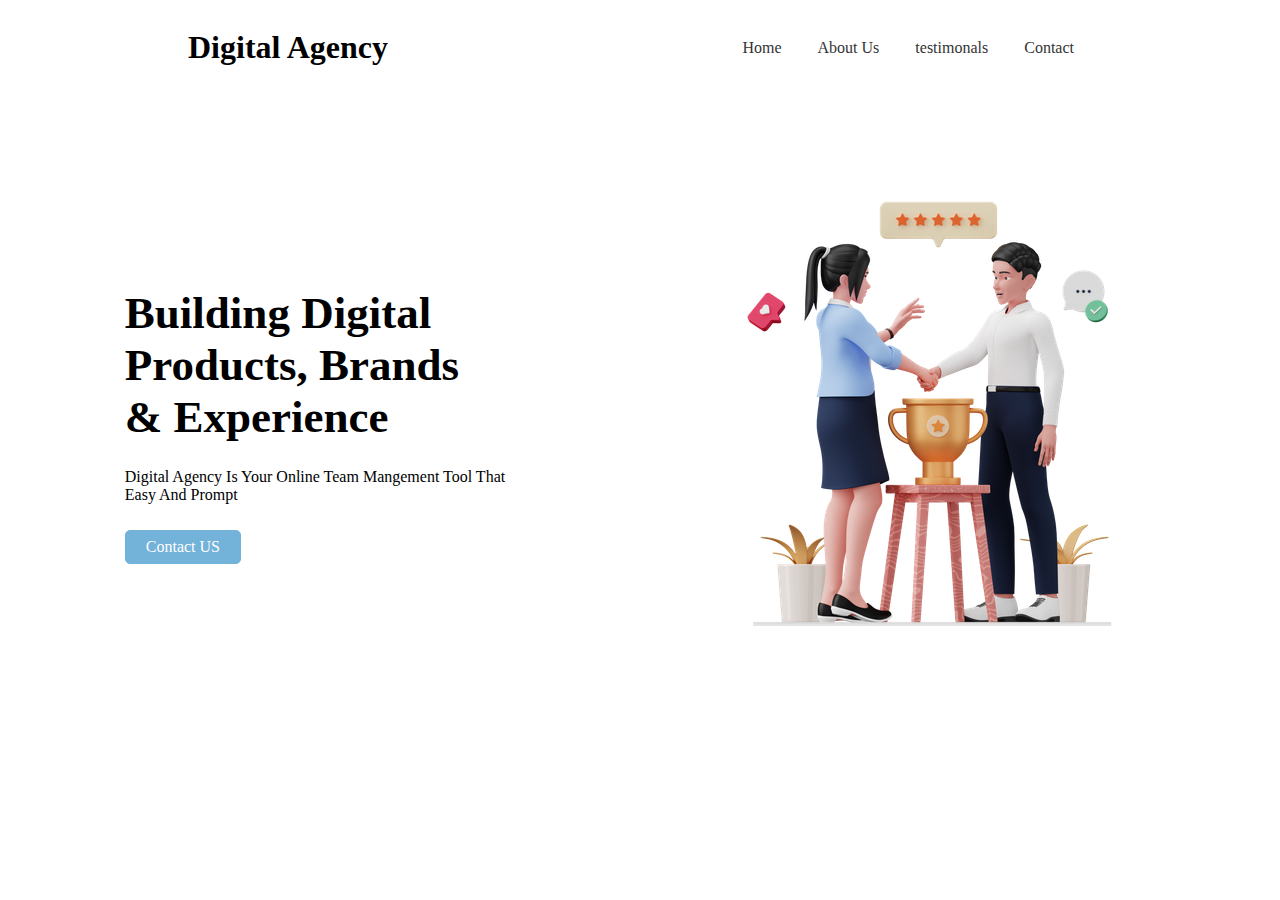
==== digital-agency.html @ 4aa226b5 "version1" ====
<!DOCTYPE html>
<html lang="en">
<head>
    <meta charset="UTF-8">
    <meta name="viewport" content="width=device-width, initial-scale=1.0">
    <title>Document</title>
    <link rel="stylesheet" href="Style2.css">
</head>
<body>
    <header>
        <nav>
            <div class="logo">
                <h1>Digital Agency</h1>
            </div>
            <ul>
                <li><a href="">Home</a></li>
                <li><a href="">About Us</a></li>
                <li><a href="">testimonals</a></li>
                <li><a href="">Contact</a></li>
              </ul>
        </nav>
    </header>

    <div class="home">
            <div class="text">
                <p class="eslogan">Building Digital <br> Products, Brands <br>& Experience</p>
        <p>Digital Agency Is Your Online Team Mangement Tool That <br> Easy And Prompt</p>
        <a class="boton" href="">Contact US</a>
            </div>
            <div class="container">
                <img src="img/img1.png" alt="logo#1" class="logo1">
            </div>
    </div>

</body>
</html>
---- Style2.css ----
header nav {
    display: flex;
    justify-content: space-between;
    align-items: center;
}

.logo {
    text-align: left;
    margin: 0;
    margin-left: 180px;
}

ul {
    list-style: none;
    padding: 0;
    margin: 0;
    display: flex;
    justify-content: flex-end; 
    margin-right: 180px; 
}

li {
    margin: 0 18px;
}

a {
    text-decoration: none;
    color: #333;
}

a :hover{
    color: #666;
}

.home {
    display: flex;
    justify-content: center;
    align-items: center;
    margin: 0;
    margin-top: 100px;
}

.container {
    display: flex;
    float: right;
}

.eslogan {
    font-size: 45px;
    text-align: left;
    margin-right: 200px;
    font-weight: bold;
}

.text p {
    text-align: left;
    margin-right: 200px;
    margin: 0;
    margin-top: 25px;
}

.boton {
    display: inline-block;
  padding: 7px 20px;
  border: 1px solid #73B2D9;
  border-radius: 5px;
  text-decoration: none;
  background-color: #73B2D9;
    text-decoration: none;
    color: #fff;
    margin-top: 26px;
}

.logo1 {
    float: right;
    margin-left: 200px;
}
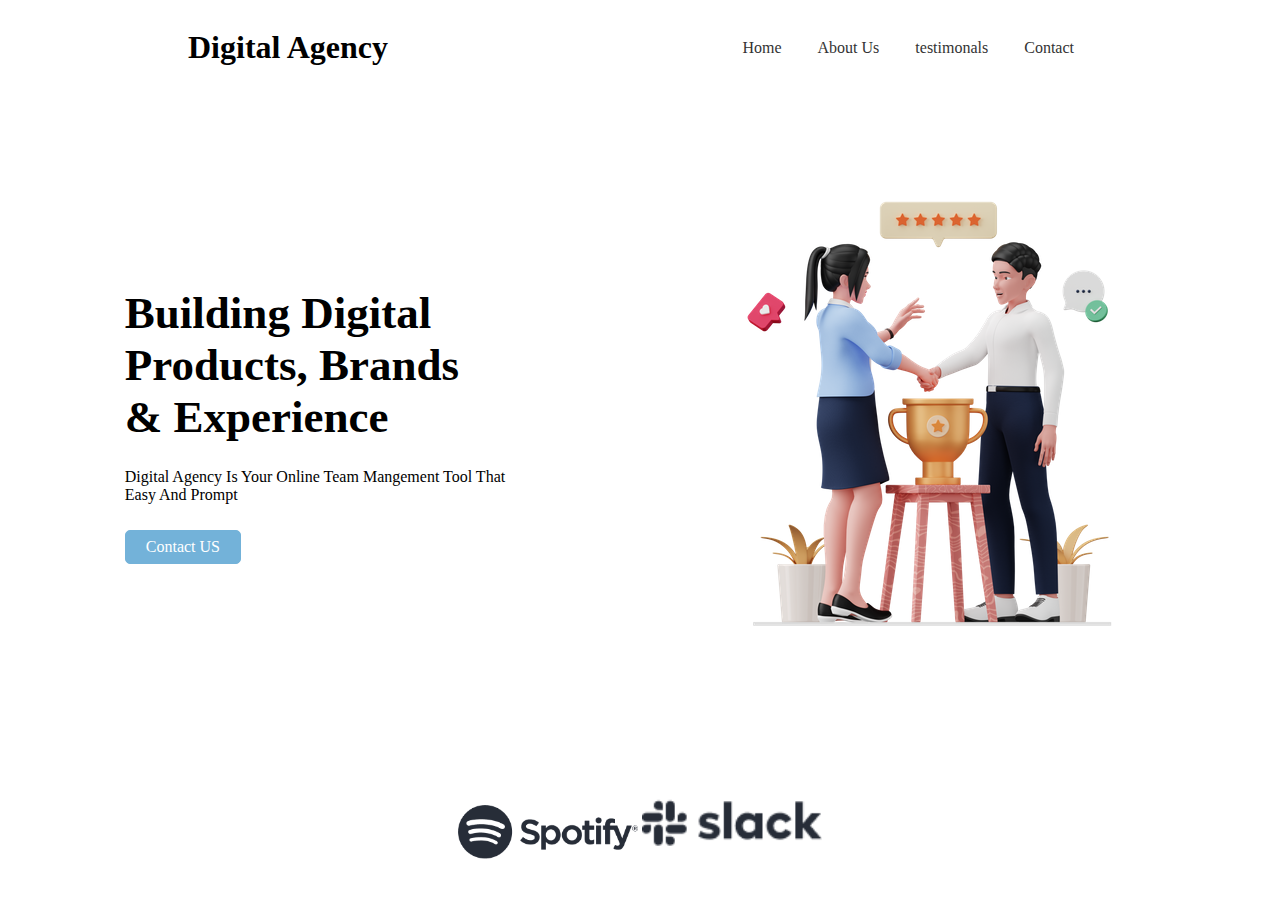
==== commit 9aa162ff: "home" ====
--- a/digital-agency.html
+++ b/digital-agency.html
@@ -32,5 +32,12 @@
             </div>
     </div>
 
+    <div class="sponsors">
+        <div class="sponsor">
+            <img src="img/Spotify.png" alt="spotify">
+            <img src="img/Slack.png" alt="Slack">
+        </div>
+    </div>
+
 </body>
 </html>--- a/Style2.css
+++ b/Style2.css
@@ -75,3 +75,18 @@
     float: right;
     margin-left: 200px;
 }
+
+.sponsors {
+    display: flex;
+    justify-content: center;
+    align-items: center;;
+}
+
+.sponsor {
+    margin-top: 150px;
+}
+
+.sponsor img {
+    width: 180px;
+}
+
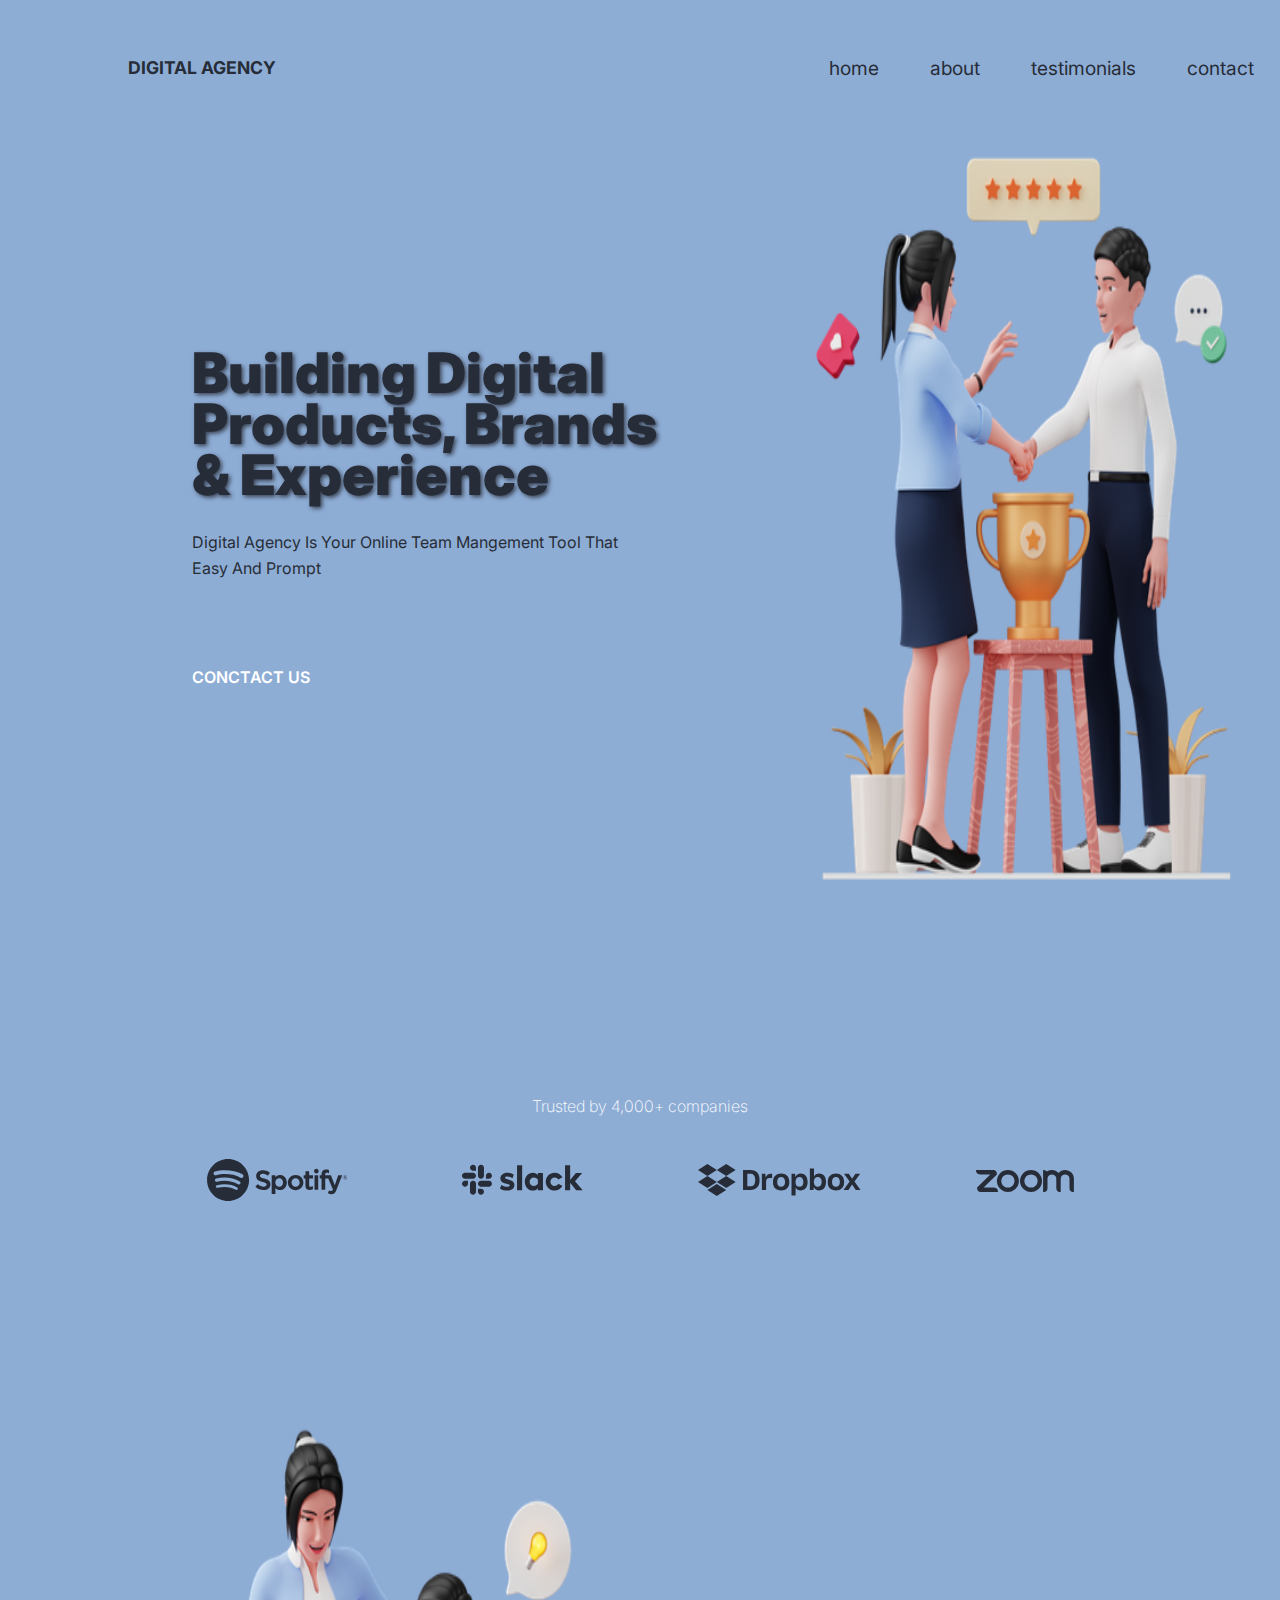
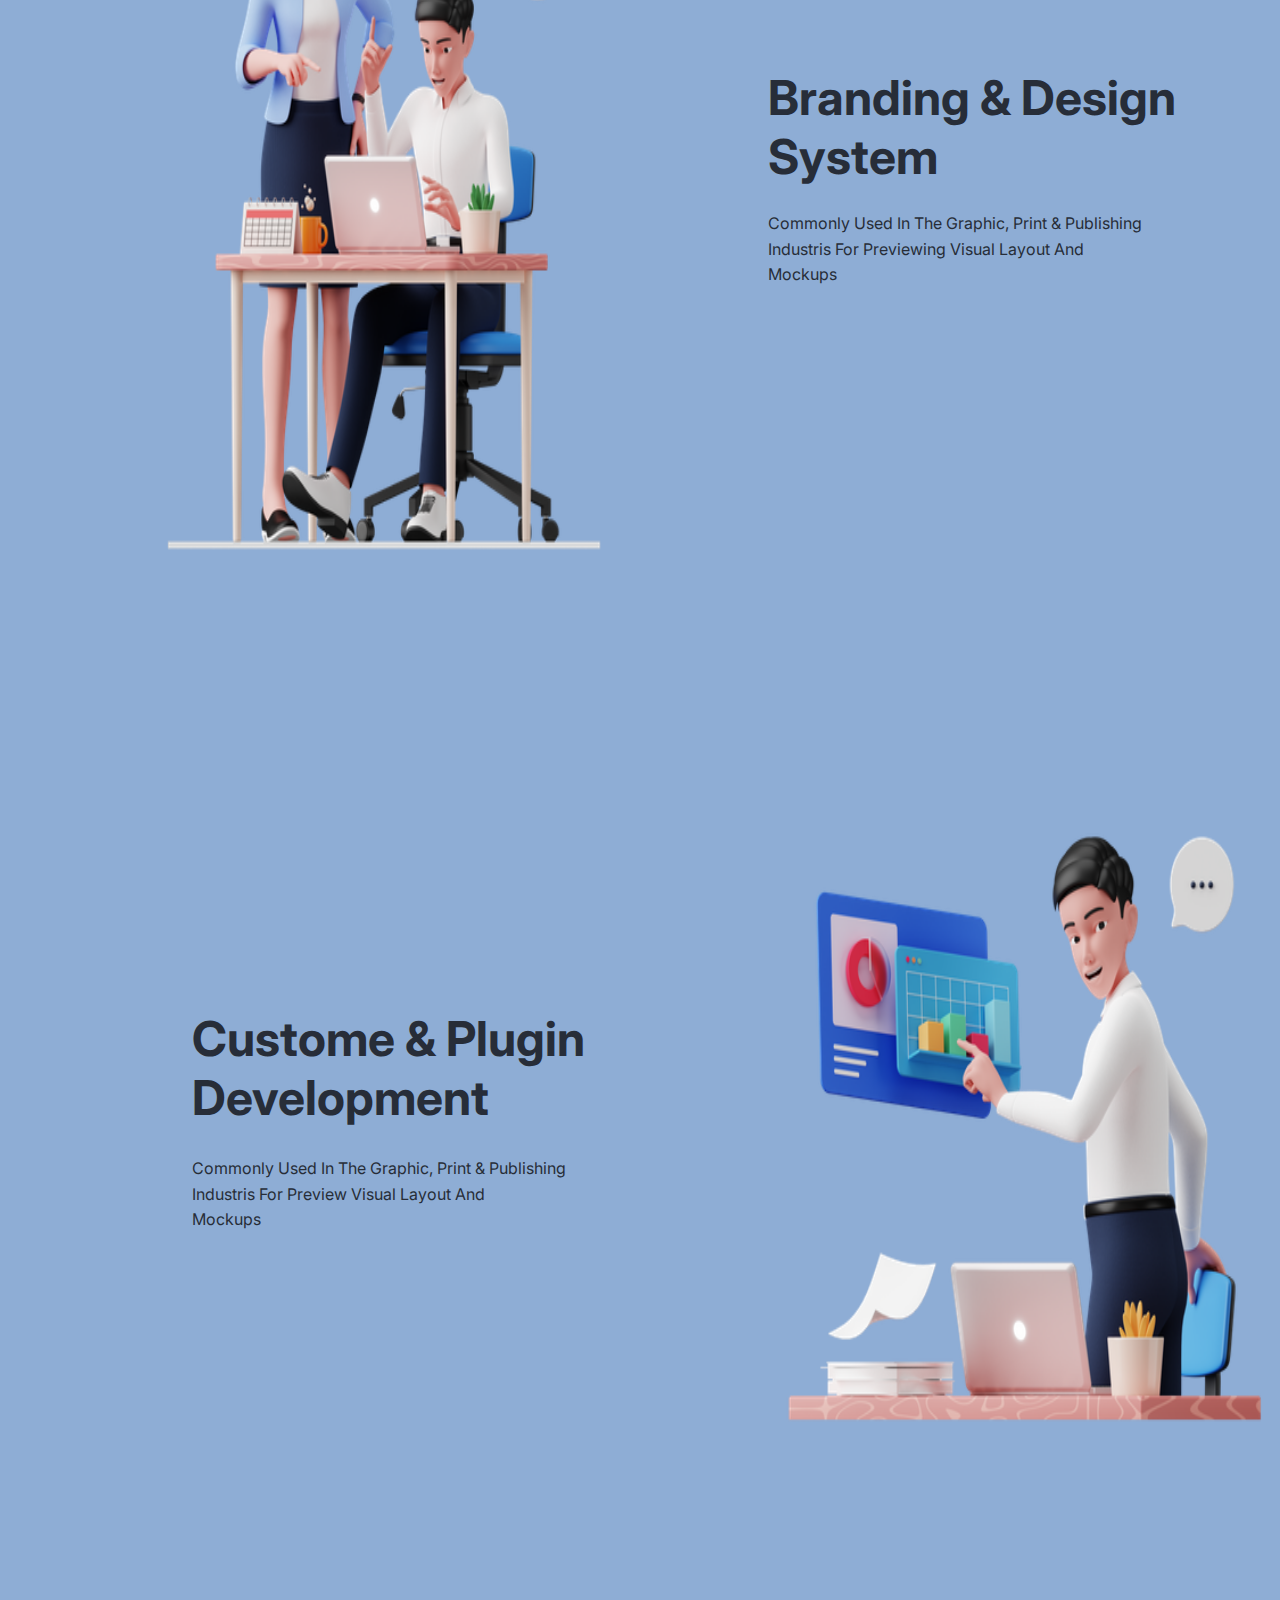
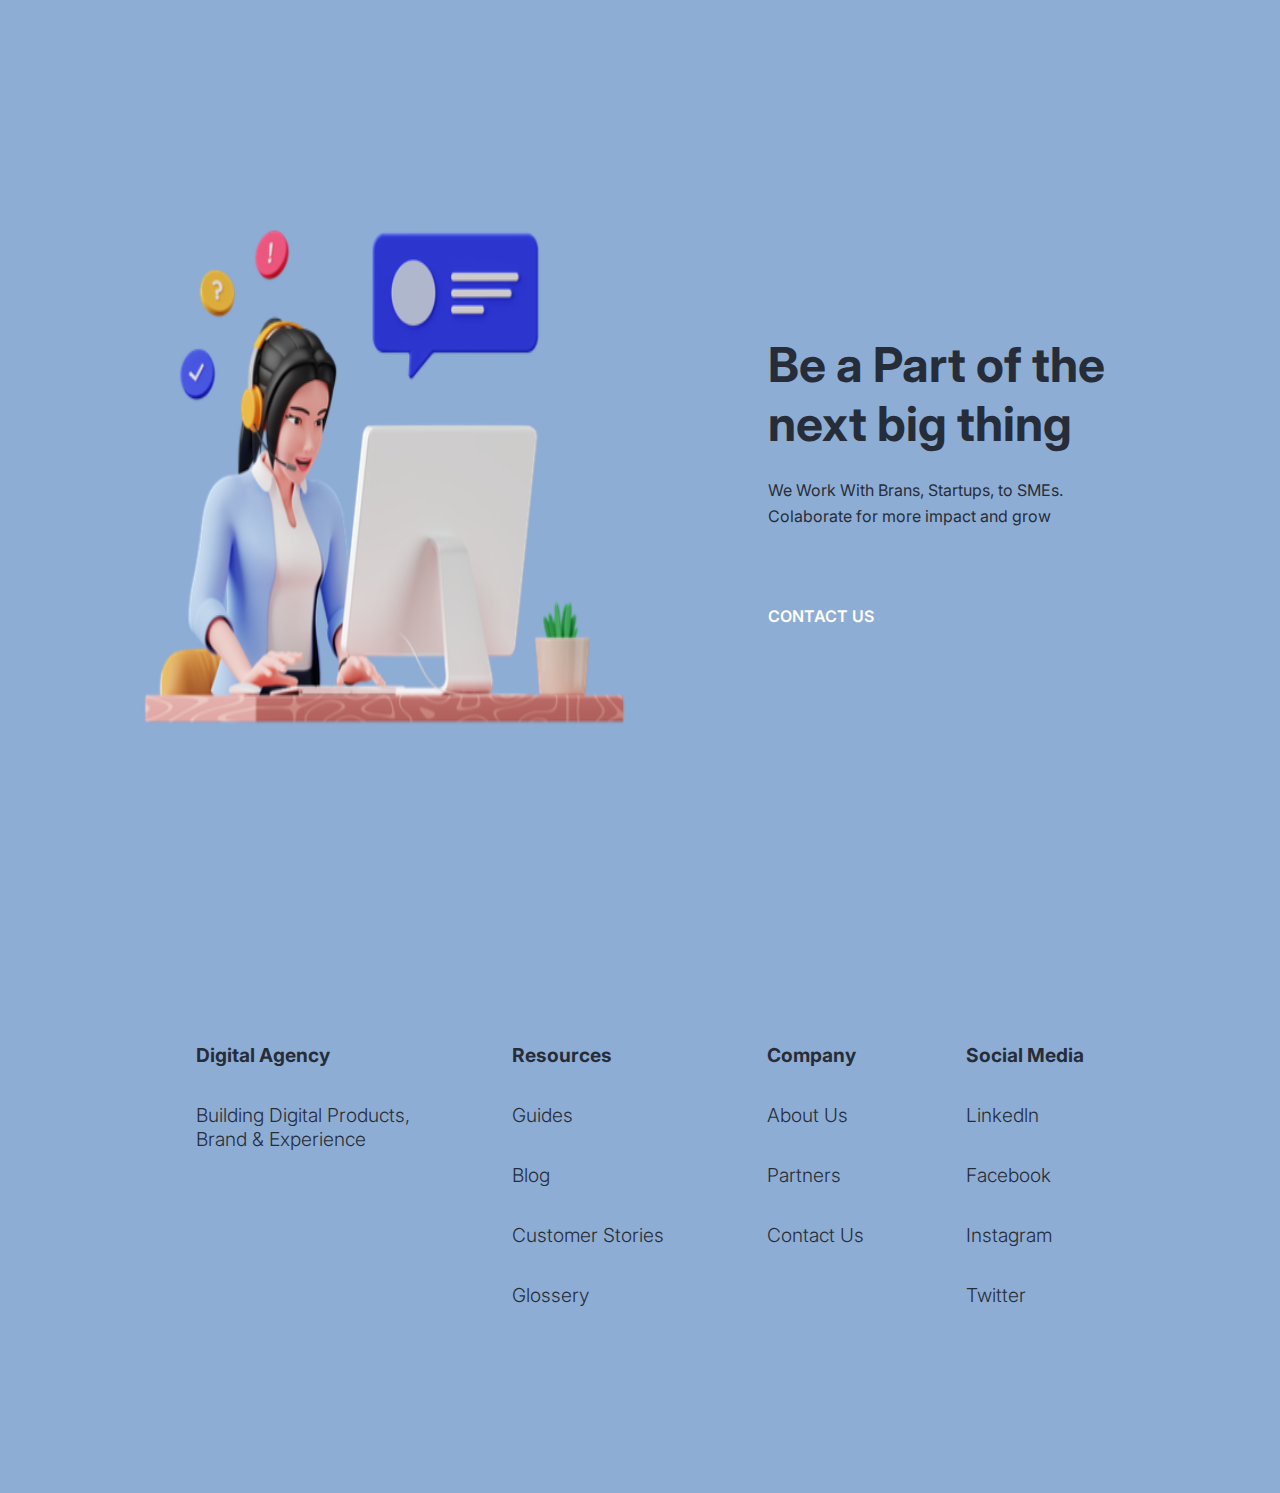
==== commit 95268ccf: "Final" ====
--- a/digital-agency.html
+++ b/digital-agency.html
@@ -1,43 +1,130 @@
 <!DOCTYPE html>
 <html lang="en">
+
 <head>
-    <meta charset="UTF-8">
-    <meta name="viewport" content="width=device-width, initial-scale=1.0">
-    <title>Document</title>
-    <link rel="stylesheet" href="Style2.css">
+  <meta charset="UTF-8" />
+  <meta name="viewport" content="width=device-width, initial-scale=1.0" />
+  <title>Document</title>
+  <link rel="stylesheet" href="Style2.css" />
+  <link href="https://fonts.googleapis.com/css2?family=Inter:wght@100..900&display=swap" rel="stylesheet" />
 </head>
+
 <body>
-    <header>
-        <nav>
-            <div class="logo">
-                <h1>Digital Agency</h1>
-            </div>
-            <ul>
-                <li><a href="">Home</a></li>
-                <li><a href="">About Us</a></li>
-                <li><a href="">testimonals</a></li>
-                <li><a href="">Contact</a></li>
-              </ul>
-        </nav>
-    </header>
+  <header>
+    <nav>
+      <div class="header-title">
+        <h1>DIGITAL AGENCY</h1>
+      </div>
+      <button class="hamburger-btn"><img src="img/menu.svg" alt="menu"></button>
+      <ul class="nav-menu">
+        <li id="target"><a href="">home</a></li>
+        <li><a href="">about</a></li>
+        <li><a href="">testimonials</a></li>
+        <li><a href="">contact</a></li>
+      </ul>
+    </nav>
+  </header>
 
-    <div class="home">
-            <div class="text">
-                <p class="eslogan">Building Digital <br> Products, Brands <br>& Experience</p>
-        <p>Digital Agency Is Your Online Team Mangement Tool That <br> Easy And Prompt</p>
-        <a class="boton" href="">Contact US</a>
-            </div>
-            <div class="container">
-                <img src="img/img1.png" alt="logo#1" class="logo1">
-            </div>
+  <section class="section main">
+    <div class="text">
+      <p class="text-style1 main-text-1">
+        Building Digital <br />
+        Products, Brands <br />& Experience
+      </p>
+      <p class="text-style2 main-text-2">
+        Digital Agency Is Your Online Team Mangement Tool That <br />
+        Easy And Prompt
+      </p>
+      <a class="text-style4 main-text-3" href="">CONCTACT US</a>
     </div>
+    <div class="imagen img-1">
+      <img src="img/img1.png" alt="img1" />
+    </div>
+  </section>
 
-    <div class="sponsors">
-        <div class="sponsor">
-            <img src="img/Spotify.png" alt="spotify">
-            <img src="img/Slack.png" alt="Slack">
-        </div>
+  <section class="section companies">
+    <p class="companies-text">
+      Trusted by 4,000+ companies
+    </p>
+    <div class="logos">
+      <img src="img/Logos.svg" alt="sponsors" />
     </div>
+  </section>
 
+  <section class="section Branding-Design">
+    <div class="imagen img-2">
+      <img src="img/img2.png" alt="img2" />
+    </div>
+    <div class="text text-BD">
+      <p class="text-style3 bd-text-1">
+        Branding & Design<br />System
+      </p>
+      <p class="text-style2 bd-text-2">
+        Commonly Used In The Graphic, Print & Publishing<br />
+        Industris For Previewing Visual Layout And<br />Mockups
+      </p>
+    </div>
+  </section>
+
+  <section class="section Custome-Plugin">
+    <div class="text text-CP">
+      <p class="text-style3 cp-text-1">
+        Custome & Plugin <br />
+        Development
+      </p>
+      <p class="text-style2 cp-text-2">
+        Commonly Used In The Graphic, Print & Publishing <br />
+        Industris For Preview Visual Layout And <br />Mockups
+      </p>
+    </div>
+    <div class="imagen img-3">
+      <img src="img/img3.png" alt="img3" />
+    </div>
+  </section>
+
+  <section class="section Be-Part">
+    <div class="imagen img-4">
+      <img src="img/img4.png" alt="img4" />
+    </div>
+    <div class="text text-BP">
+      <p class="text-style3 bp-text-1">
+        Be a Part of the<br />
+        next big thing
+      </p>
+      <p class="text-style2 bp-text-2">
+        We Work With Brans, Startups, to SMEs.<br />
+        Colaborate for more impact and grow
+      </p>
+      <a class="text-style4" href="">CONTACT US</a>
+    </div>
+  </section>
+
+  <footer>
+    <div class="column">
+      <a href="">Digital Agency</a>
+      <a href="">Building Digital Products,<br /> Brand & Experience</a>
+    </div>
+    <div class="column">
+      <a href="">Resources</a>
+      <a href="">Guides</a>
+      <a href="">Blog</a>
+      <a href="">Customer Stories</a>
+      <a href="">Glossery</a>
+    </div>
+    <div class="column">
+      <a href="">Company</a>
+      <a href="">About Us</a>
+      <a href="">Partners</a>
+      <a href="">Contact Us</a>
+    </div>
+    <div class="column">
+      <a href="">Social Media</a>
+      <a href="">Linkedln</a>
+      <a href="">Facebook</a>
+      <a href="">Instagram</a>
+      <a href="">Twitter</a>
+    </div>
+  </footer>
 </body>
+
 </html>--- a/Style2.css
+++ b/Style2.css
@@ -1,92 +1,288 @@
+body {
+  background-color: #8EADD5;
+  font-family: 'Inter';
+  margin: 0;
+}
+
+header {
+  display: flex;
+  width: 100%;
+  height: 15vh;
+}
+
 header nav {
-    display: flex;
-    justify-content: space-between;
-    align-items: center;
-}
-
-.logo {
-    text-align: left;
-    margin: 0;
-    margin-left: 180px;
-}
-
-ul {
-    list-style: none;
-    padding: 0;
-    margin: 0;
-    display: flex;
-    justify-content: flex-end; 
-    margin-right: 180px; 
+  display: flex;
+  width: 100%;
+  align-items: center;
+  justify-content: space-between;
+}
+
+.header-title {
+  text-align: left;
+  margin: 0;
+  margin-left: 10%;
+}
+
+.header-title h1 {
+  color: #272D38;
+  font-weight: 700;
+  font-size: 1.1rem;
+}
+
+.nav-menu {
+  list-style: none;
+  width: fit-content;
+  padding: 0;
+  display: flex;
+
 }
 
 li {
-    margin: 0 18px;
+  margin-inline: 2vw;
 }
 
 a {
-    text-decoration: none;
-    color: #333;
-}
-
-a :hover{
-    color: #666;
-}
-
-.home {
-    display: flex;
+  text-decoration: none;
+  color: #272D38;
+  font-size: 1.2rem;
+}
+
+.side-menu{
+  display: none;
+}
+
+.section {
+  display: flex;
+  width: 100%;
+  height: 85vh;
+  padding-bottom: 20vh;
+  margin: 0;
+}
+
+.text {
+  display: flex;
+  margin-left: 15vw;
+  width: 45vw;
+  height: 100%;
+  justify-content: center;
+  flex-direction: column;
+}
+
+img {
+  width: 100%;
+}
+
+.imagen {
+  display: flex;
+  width: 40vw;
+}
+
+.text-style1 {
+  color: #272D38;
+  text-align: left;
+}
+
+.text-style2 {
+  color: #272D38;
+  margin-block: 5%;
+  line-height: 1.6rem;
+}
+
+.text-style3 {
+  font-size: 3rem;
+  margin: 0;
+  font-weight: 700;
+  color: #272D38;
+  text-align: left;
+}
+
+.text-style4 {
+  display: inline-block;
+  font-size: 1rem;
+  font-weight: 600;
+  text-decoration: none;
+  color: white;
+  margin-top: 10%;
+}
+
+.main-text-1 {
+  font-size: 3.5rem;
+  margin: 0;
+  text-shadow: 2px 2px 4px #3C4556;
+  line-height: 3.2rem;
+  font-weight: 900;
+}
+
+.companies {
+  height: fit-content;
+  display: flex;
+  padding-bottom: 20vh;
+  flex-direction: column;
+  width: 100%;
+  justify-content: center;
+  align-items: center;
+}
+
+.companies-text {
+  font-family: 'Inter';
+  font-size: 1rem;
+  font-weight: 200;
+  color: white;
+}
+
+.logos {
+  display: flex;
+  padding-block: 1.5rem;
+}
+
+.img-2,
+.img-4 {
+  display: flex;
+  margin-left: 10vw;
+  width: 40vw;
+  height: 100%;
+}
+
+.text-BD,
+.text-BP {
+  margin-left: 10vw;
+  width: 40vw;
+}
+
+footer {
+  display: flex;
+  justify-content: center;
+  padding-inline: 10%;
+  gap: 10%;
+  width: 80%;
+  height: 40vh;
+  margin: 0;
+  padding-bottom: 10vh;
+}
+
+.column {
+  display: flex;
+  font-weight: 300;
+  width: fit-content;
+  gap: 4vh;
+  flex-direction: column;
+}
+
+.column :first-child {
+  font-weight: bold;
+}
+
+.hamburger-btn{
+  display: none;
+}
+
+/* vista mobile */
+
+@media (max-width:700px) {
+  html {
+    font-size: 11px;
+  }
+
+  header {
+    height: 10vh;
+  }
+
+  .header-title {
+    margin-left: 10vw;
+  }
+
+  .section {
+    flex-direction: column;
     justify-content: center;
     align-items: center;
+    padding-top: 5vh;
+    padding-bottom: 10vh;
+    height: fit-content;
+  }
+
+  .text {
     margin: 0;
-    margin-top: 100px;
-}
-
-.container {
+    width: 100%;
+    align-items: center;
+  }
+
+  .main-text-1 {
+    text-shadow: none;
+  }
+
+  .Branding-Design, .Be-Part{
+    flex-direction: column-reverse;
+  }
+
+
+  .text-BD{
+    width: 100%;
+    height: fit-content;
+  }
+
+  .text-CP{
+    height: fit-content;
+  }
+
+  .text-style4 {
+    text-align: center;
+    font-weight: 300;
+    width: fit-content;
+    padding: 7px 20px;
+    border: 1px solid #272D38;
+    border-radius: 5px;
+    background-color: #272D38;
+    margin-top: 0;
+  }
+
+  .text-style3{
+    text-align: center;
+  }
+
+  .text-style1 {
+    text-align: center;
+    font-weight: bold;
+
+  }
+
+  .text-style2{
+    text-align: center;
+    font-weight: 500;
+  }
+
+  .nav-menu {
+    display: none;
+  }
+
+  .hamburger-btn {
     display: flex;
-    float: right;
-}
-
-.eslogan {
-    font-size: 45px;
-    text-align: left;
-    margin-right: 200px;
-    font-weight: bold;
-}
-
-.text p {
-    text-align: left;
-    margin-right: 200px;
-    margin: 0;
-    margin-top: 25px;
-}
-
-.boton {
-    display: inline-block;
-  padding: 7px 20px;
-  border: 1px solid #73B2D9;
-  border-radius: 5px;
-  text-decoration: none;
-  background-color: #73B2D9;
-    text-decoration: none;
-    color: #fff;
-    margin-top: 26px;
-}
-
-.logo1 {
-    float: right;
-    margin-left: 200px;
-}
-
-.sponsors {
-    display: flex;
-    justify-content: center;
-    align-items: center;;
-}
-
-.sponsor {
-    margin-top: 150px;
-}
-
-.sponsor img {
-    width: 180px;
-}
-
+    background: none;
+    border-style: none;
+    padding-right: 5vw;
+    width: 15vw;
+  }
+
+  .imagen{
+    margin-top: 2vh;
+    width: 100vw;
+  }
+
+  .logos{
+    padding-inline: 2rem;
+  }
+
+  footer{
+    flex-direction: column;
+    height: auto;
+    width: 100%;
+    align-items: center;
+    padding: 0;
+  }
+
+  .column{
+    padding-bottom: 5vh;
+    width: 100%;
+    text-align: center;
+  }
+
+}